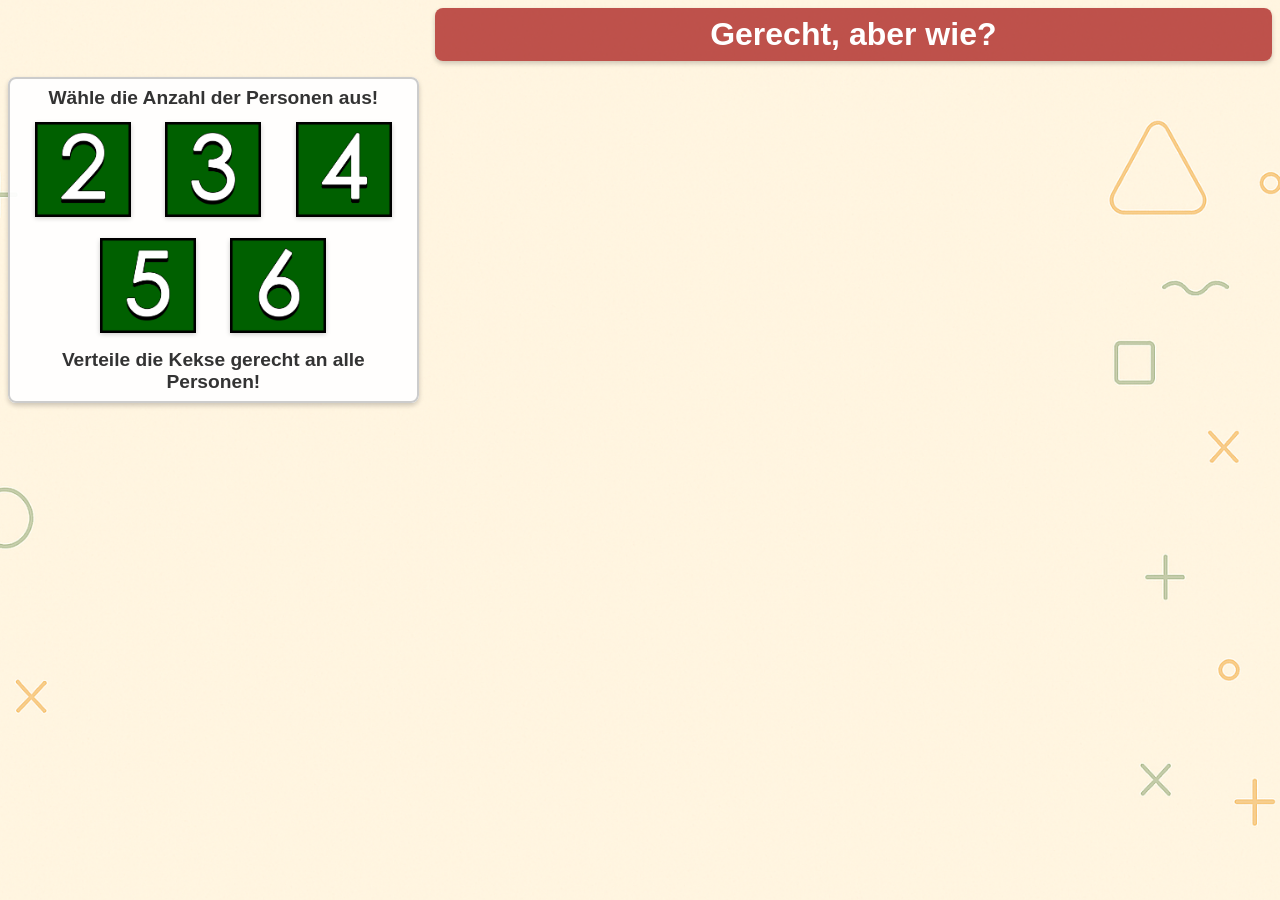
==== src/index.html @ f5fc8e36 "Docker Composer hinzugefügt" ====
<!DOCTYPE html>
<html lang="de">

<head>
    <meta charset="UTF-8">
    <title>Gerecht, aber wie?</title>
    <link rel="stylesheet" href="customizableData.css">
    <link rel="stylesheet" href="style.css">
</head>

<body>
    <div id="gridWrapper">

        <fieldset id="config" class="config">
            <div id="configGridWrapper">
                <h3 id="personNumberTitle">W&auml;hle die Anzahl der Personen aus!</h3>

                <button class="personNumberButton" id="twoPersons" onclick="changePerson(this,2)">
                    <img alt="Auswahl 2 Personen">
                </button>
                <button class="personNumberButton" id="threePersons" onclick="changePerson(this,3)">
                    <img alt="Auswahl 3 Personen">
                </button>
                <button class="personNumberButton" id="fourPersons" onclick="changePerson(this,4)">
                    <img alt="Auswahl 4 Personen">
                </button>
                <button class="personNumberButton" id="fivePersons" onclick="changePerson(this,5)">
                    <img alt="Auswahl 5 Personen">
                </button>
                <button class="personNumberButton" id="sixPersons" onclick="changePerson(this,6)">
                    <img alt="Auswahl 6 Personen">
                </button>

                <h3 id="taskTitle">Verteile die Kekse gerecht an alle Personen!</h3>

            </div>
        </fieldset>

        <fieldset id="toolbox" class="toolbox">
            <legend>Toolbox</legend>
            <form id="toolboxForm">
                <div id="toolboxGridWrapper">
                    <label id="moveRB">
                        <input type="radio" class="radio" name="tool" value="move" checked>
                        <div class="imgWrapper" id="moveImgWrapper"><img id="moveIMG" alt="Keks verschieben">
                            <div>Hinweis: Klicke kurz auf die Kekse, um mehrere gleichzeitig zu bewegen.</div>
                        </div>
                    </label>
                    <label id="breakRB">
                        <input type="radio" class="radio" name="tool" value="break">
                        <div class="imgWrapper" id="breakImgWrapper">
                            <img id="breakIMG" alt="Keks zerbrechen">
                        </div>
                    </label>
                    <label id="mergeRB">
                        <input type="radio" class="radio" name="tool" value="merge">
                        <div class="imgWrapper" id="mergeImgWrapper">
                            <img id="mergeIMG" alt="Keks zusammenf&uuml;gen">
                        </div>
                    </label>
                    <label id="collectRB">
                        <input type="radio" class="radio" name="tool" value="collect">
                        <div class="imgWrapper" id="collectImgWrapper">
                            <img id="collectIMG" alt="Kekse einsammeln">
                        </div>
                    </label>
                </div>
            </form>
        </fieldset>


        <h1 id="headline">Gerecht, aber wie?</h1>

        <div id="circleContainer">
        </div>

        <div id="cookieNumberInputContainer">
            Wie viele Kekse hat jeder?
            <input type="number" id="cookieInput" min="0">
            <button class="button" id="checkBtn" onclick="checkSolution()">Pr&uuml;fen</button>

        </div>
        <div id="messageContainer">
            <div id="message"></div>
            <button class="button" id="newTaskBtn" onclick="createNewTask()">neue Aufgabe</button>
        </div>
    </div>


</body>

</html>

<script src="script.js"></script>
---- src/customizableData.css ----
:root {
    --backgroundImage: url("img/background.png");
    --tableImage: url("img/table.png");
    --plateImage: url("img/plate.png");
    --cookieImage: url("img/cookie.png");
    --cookieHalfRightImage: url("img/cookie_right.png");
    --cookieHalfLeftImage: url("img/cookie_left.png");
    --twoPersonsImage: url("img/2persons.png");
    --threePersonsImage: url("img/3persons.png");
    --fourPersonsImage: url("img/4persons.png");
    --fivePersonsImage: url("img/5persons.png");
    --sixPersonsImage: url("img/6persons.png");
    --moveImage: url("img/move_cookie.png");
    --breakImage: url("img/break_cookie.png");
    --mergeImage: url("img/merge_cookie.png");
    --collectImage: url("img/collect_cookies.png");
    --breakCursorImage: url('img/knife.png');
    --mergeCursorImage: url('img/glue.png');

    --shadowColor: #00000033;
    --headlineFontColor: #ffffff;
    --headlineBackground: #9e0202ab;
    --segmentFontColor: #333333;
    --segmentBackground: #ffffffef;
    --segmentBorderColor: #cccccc;
    --inputBorderColor: #aaaaaa;
    --childnameFontColor: #ffffff;
    --childnameBackground: #303030CC;
    --buttonFontColor: #ffffff;
    --buttonBackground: #006000;
    --messageRightFontColor: #006000;
    --messageRightBorderColor: #006000;
    --messageWrongFontColor: #B30000;
    --messageWrongBorderColor: #B30000;
    --cookieMark: #ff0000;
    --radioColor: #4f46e5;

    --person1Image: url("img/person1.png");
    --person2Image: url("img/person2.png");
    --person3Image: url("img/person3.png");
    --person4Image: url("img/person4.png");
    --person5Image: url("img/person5.png");
    --person6Image: url("img/person6.png");
    --person1Name: Marvin;
    --person2Name: Emil;
    --person3Name: Emma;
    --person4Name: Nico;
    --person5Name: Mia;
    --person6Name: Jan;
}
---- src/style.css ----
* {
  box-sizing: border-box;
}

body {
  font-family: sans-serif;
  text-align: center;
  background-image: var(--backgroundImage);
  background-size: cover;
  background-repeat: no-repeat;
  background-position: center center;
  background-attachment: fixed;
}

#gridWrapper {
  display: grid;
  grid-template-columns: 1fr 1fr 1fr;
  gap: 1rem;
  grid-template-areas:
    '. headline headline'
    'config table table'
    'toolbox table table'
    'toolbox countInput resultMessage'
    'toolbox . .'
}

body.isAdvanced #gridWrapper {
  grid-template-columns: 1fr 1fr 1fr;
  grid-template-areas:
    '. headline headline'
    'config table table'
    'toolbox table table'
    'toolbox countInput resultMessage'
    'toolbox . .'
}

#gridWrapper.twoPersonGrid {
  grid-template-columns: 1fr 1fr 1fr;
  grid-template-areas:
    '. headline headline'
    'config table table'
    'config countInput resultMessage'
    'config . .'
    'toolbox . .'
}

#configGridWrapper {
  display: grid;
  grid-template-columns: 1fr 1fr 1fr 1fr 1fr 1fr;
  grid-template-areas:
    'untertitelLabel untertitelLabel untertitelLabel untertitelLabel untertitelLabel untertitelLabel'
    'twoPersons twoPersons threePersons threePersons fourPersons fourPersons'
    '. fivePersons fivePersons sixPersons sixPersons .'
    'taskLabel taskLabel taskLabel taskLabel taskLabel taskLabel ';
}

body.isAdvanced #configGridWrapper {
  grid-template-columns: 1fr;
  grid-template-areas:
    'taskLabel';
}

#toolboxGridWrapper {
  display: grid;
  grid-template-columns: 1fr;
  grid-template-areas:
    "moveRB"
    "breakRB"
    "mergeRB";
}

#toolboxGridWrapper.anotherTool {
  grid-template-columns: 1fr;
  grid-template-areas:
    "moveRB"
    "breakRB"
    "mergeRB"
    "collectRB";
}

.table {
  display: none;
  position: absolute;
  width: 240px;
  height: 160px;
  top: 340px;
  left: 240px;
}

.tableImg {
  width: 240px;
  height: 160px;
}

#circleContainer {
  position: relative;
  width: 720px;
  height: 500px;
  margin: 0px auto;
  grid-area: table;
}

.person {
  position: absolute;
}

.name {
  margin-left: 5.5rem;
  margin-top: 2.5rem;
  padding: 0.5rem;
  color: var(--childnameFontColor);
  font-size: 1rem;
  font-weight: 600;
  background-color: var(--childnameBackground);
  border-radius: 0.5rem;
  box-shadow: 0 0.15rem 0.3rem var(--shadowColor);
}

.plate {
  width: 120px;
  height: 120px;
  top: 80px;
  position: absolute;
}

.plateImg {
  width: 120px;
  height: 120px;
}

.cookieWrapper {
  position: absolute;
}

.cookie {
  width: 36px;
  height: 36px;
  position: absolute;
}

.halfCookie {
  width: 18px;
  height: 36px;
  position: absolute;
}

.cookie.marked,
.halfCookie.marked {
  border: 2px solid var(--cookieMark);
  border-radius: 20px;
}

.personImg {
  width: 80px;
  left: 20px;
  position: absolute;
}

.personNumberButton {
  background: none;
  border: none;
  margin: 0.5rem;
  transition: transform 0.3s, filter 0.3s;
  cursor: pointer;
}

.personNumberButton img {
  background: var(--buttonBackground);
  width: 6rem;
  height: auto;
  transition: transform 0.3s, filter 0.3s;
  box-shadow: 0 0.15rem 0.3rem var(--shadowColor);
}

.personNumberButton:disabled {
  cursor: default;
}

#twoPersons {
  grid-area: twoPersons;
}

#threePersons {
  grid-area: threePersons;
}

#fourPersons {
  grid-area: fourPersons;
}

#fivePersons {
  grid-area: fivePersons;
}

#sixPersons {
  grid-area: sixPersons;
}

.inactive img {
  filter: grayscale(100%);
  transform: scale(0.75);
  opacity: 0.7;
}

h1 {
  color: var(--headlineFontColor);
  font-size: 2rem;
  font-weight: 800;
  background-color: var(--headlineBackground);
  padding: 0.5rem;
  border-radius: 0.5rem;
  margin: 0;
  width: 100%;
  box-shadow: 0 0.15rem 0.3rem rgba(0, 0, 0, 0.2);
  align-items: center;
  justify-content: center;
  grid-area: headline;
}

h1#headline {
  grid-area: headline;
}

h3 {
  font-size: 1.2rem;
  font-weight: 600;
  margin: 0rem;
  width: 100%;
}

h3#personNumberTitle {
  margin-bottom: 0.25rem;
  grid-area: untertitelLabel;
}

h3#taskTitle {
  margin-top: 0.25rem;
  grid-area: taskLabel;
}

#cookieNumberInputContainer {
  display: none;
  margin: 0 auto;
  padding: 0.5rem;
  background-color: var(--segmentBackground);
  border: 0.15rem solid var(--segmentBorderColor);
  border-radius: 0.5rem;
  box-shadow: 0 0.15rem 0.3rem rgba(0, 0, 0, 0.2);
  width: fit-content;
  text-align: center;
  align-items: center;
  font-size: 1.2rem;
  font-weight: 500;
  color: var(--segmentFontColor);
  animation: fadeIn 0.6s ease;
  grid-area: countInput;
}

input[type="number"],
input[type="text"] {
  padding: 0.25rem;
  font-size: 1rem;
  border-radius: 0.5rem;
  border: 0.07rem solid var(--inputBorderColor);
  margin: 0 0.25rem;
}

input[type="number"] {
  width: 4rem;
}

input[type="text"] {
  width: 6rem;
}

#newTaskBtn {
  display: none;
  margin-top: 0.5rem;
  font-weight: 600;
}

.button {
  background: var(--buttonBackground);
  color: var(--buttonFontColor);
  padding: 0.7rem;
  font-size: 1rem;
  justify-content: center;
  align-items: center;
  border-radius: 0.5rem;
  cursor: pointer;
  white-space: nowrap;
  height: fit-content;
  width: fit-content;
  transition: background-color 0.3s ease, transform 0.2s ease;
  box-shadow: 0 0.15rem 0.3rem var(--shadowColor);
}

.button:disabled {
  background: grey;
  cursor: default;
}

#checkBtn {
  font-weight: 600;
}

.button:not(:disabled):hover {
  transform: scale(1.05);
  text-decoration: underline;
}

@keyframes fadeIn {
  from {
    opacity: 0;
    transform: translateY(1rem);
  }

  to {
    opacity: 1;
    transform: translateY(0);
  }
}


#messageContainer {
  margin: 0 auto;
  padding: 0.5rem;
  background: var(--segmentBackground);
  border-radius: 0.5rem;
  font-size: 1.2rem;
  font-weight: 600;
  width: fit-content;
  height: fit-content;
  box-shadow: 0 0.15rem 0.3rem var(--shadowColor);
  text-align: center;
  display: none;
  animation: fadeIn 0.6s ease;
  grid-area: resultMessage;
}


.toolbox,
.config {
  color: var(--segmentFontColor);
  background: var(--segmentBackground);
  border: 0.15rem solid var(--segmentBorderColor);
  border-radius: 0.5rem;
  box-shadow: 0 0.15rem 0.3rem var(--shadowColor);
  padding: 0.5rem;
  margin: 0;
  animation: fadeIn 0.6s ease;
  width: 100%;
  height: auto;
}

.toolbox {
  display: none;
  grid-area: toolbox;
}

#toolboxGridWrapper {
  display: grid;
  grid-template-columns: 1fr;
  grid-template-areas:
    "moveRB"
    "breakRB"
    "mergeRB";
}

#toolboxGridWrapper.anotherTool {
  display: grid;
  grid-template-columns: 1fr;
  grid-template-areas:
    "moveRB"
    "breakRB"
    "mergeRB"
    "collectRB";
}

.config {
  grid-area: config;
}

.toolbox legend {
  font-size: 1.3rem;
  font-weight: 600;
  color: var(--segmentFontColor);
  margin-bottom: 0.4rem;
}

.toolbox label {
  display: flex;
  margin-bottom: 0.4rem;
  cursor: pointer;
}

.imgWrapper {
  display: flex;
  align-items: center;
  justify-content: center;
}

#moveRB {
  grid-area: moveRB;
}

#moveImgWrapper {
  display: inline-block;
  width: 12rem;
  height: auto;
}

#moveIMG {
  width: 12rem;
  height: auto;
}

#breakRB {
  grid-area: breakRB;
}

#breakImgWrapper {
  width: 8rem;
  height: auto;
}

#breakIMG {
  width: 8rem;
  height: auto;
}

#mergeRB {
  grid-area: mergeRB;
}

#breakImgWrapper {
  width: 8rem;
  height: auto;
}

#mergeIMG {
  width: 8rem;
  height: auto;
}

#collectRB {
  grid-area: collectRB;
  display: none;
}

#collectImgWrapper {
  width: 14rem;
  height: auto;
}

#collectIMG {
  width: 14rem;
  height: auto;
}

.toolbox input[type="radio"] {
  accent-color: var(--radioColor);
  transform: scale(1.7);
  margin-right: 0.5rem;
  cursor: pointer;
}

@media (max-width: 1200px) {

  #gridWrapper,
  body.isAdvanced #gridWrapper,
  #gridWrapper.twoPersonGrid {
    display: grid;
    grid-template-columns: 1fr 1fr;
    grid-template-areas:
      'headline headline'
      'config config'
      'toolbox toolbox'
      'table table'
      'countInput resultMessage';
  }

  #configGridWrapper {
    display: grid;
    grid-template-columns: 1fr 1fr 1fr 1fr 1fr;
    grid-template-areas:
      'untertitelLabel untertitelLabel untertitelLabel untertitelLabel untertitelLabel'
      'twoPersons threePersons fourPersons fivePersons sixPersons'
      'taskLabel taskLabel taskLabel taskLabel taskLabel';
  }

  #toolboxGridWrapper {
    display: grid;
    grid-template-columns: 1fr 1fr 1fr;
    grid-template-areas:
      "moveRB breakRB mergeRB";
  }

  #toolboxGridWrapper.anotherTool {
    grid-template-columns: 1fr 1fr 1fr 1fr;
    grid-template-areas:
      "moveRB breakRB mergeRB collectRB";
  }
}
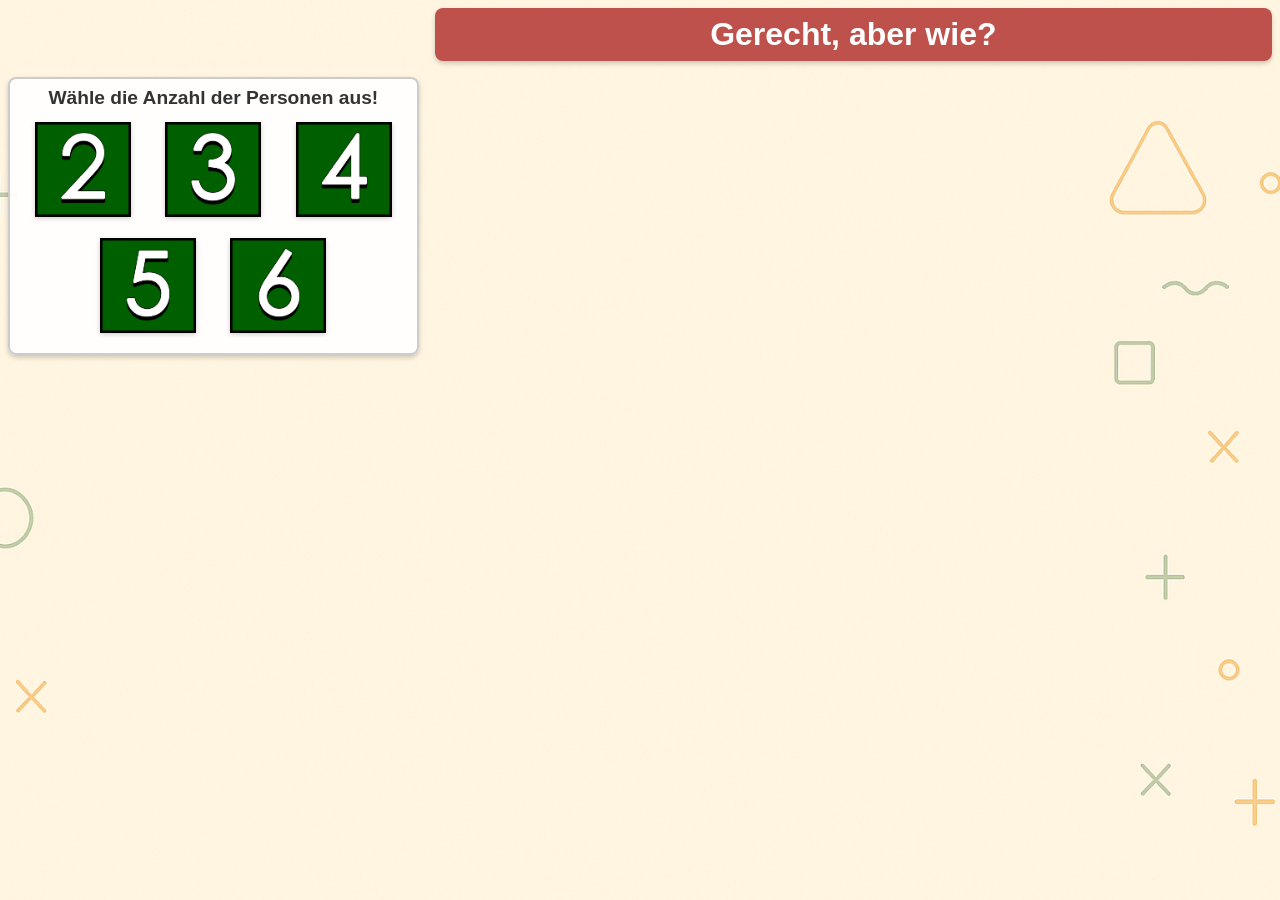
==== commit ddd42d0d: "arbeitsauftraege anpassen, im verteilmodus auch direkt verschieben können, eigene alert-nachrichten" ====
--- a/src/index.html
+++ b/src/index.html
@@ -31,7 +31,8 @@
                     <img alt="Auswahl 6 Personen">
                 </button>
 
-                <h3 id="taskTitle">Verteile die Kekse gerecht an alle Personen!</h3>
+                <h3 id="taskTitle">Verteile die Kekse gerecht an alle Personen.</h3>
+                <h3 id="taskTitleDistribution">Sammle die Kekse zuerst auf dem Tisch.</h3>
 
             </div>
         </fieldset>
@@ -86,6 +87,11 @@
         </div>
     </div>
 
+    <div id="overlay"></div>
+    <div id="customAlert">
+        <div id="alertMessage"></div>
+        <button class="button" id="okBtn" onclick="hideCustomAlert()">OK</button>
+    </div>
 
 </body>
 
--- a/src/style.css
+++ b/src/style.css
@@ -12,55 +12,110 @@
   background-attachment: fixed;
 }
 
+#overlay {
+  display: none;
+  position: fixed;
+  top: 0;
+  left: 0;
+  width: 100vw;
+  height: 100vh;
+  background-color: rgba(0, 0, 0, 0.6);
+  z-index: 999;
+}
+
+#customAlert {
+  display: none;
+  position: fixed;
+  top: 20%;
+  left: 50%;
+  transform: translate(-50%, -50%);
+  z-index: 1000;
+}
+
+#okBtn {
+  transition: none;
+}
+
 #gridWrapper {
   display: grid;
   grid-template-columns: 1fr 1fr 1fr;
   gap: 1rem;
   grid-template-areas:
-    '. headline headline'
-    'config table table'
-    'toolbox table table'
-    'toolbox countInput resultMessage'
-    'toolbox . .'
+    ". headline headline"
+    "config table table"
+    "toolbox table table"
+    "toolbox countInput resultMessage"
+    "toolbox . ."
 }
 
 body.isAdvanced #gridWrapper {
   grid-template-columns: 1fr 1fr 1fr;
   grid-template-areas:
-    '. headline headline'
-    'config table table'
-    'toolbox table table'
-    'toolbox countInput resultMessage'
-    'toolbox . .'
+    ". headline headline"
+    "config table table"
+    "toolbox table table"
+    "toolbox countInput resultMessage"
+    "toolbox . ."
 }
 
 #gridWrapper.twoPersonGrid {
   grid-template-columns: 1fr 1fr 1fr;
   grid-template-areas:
-    '. headline headline'
-    'config table table'
-    'config countInput resultMessage'
-    'config . .'
-    'toolbox . .'
+    ". headline headline"
+    "config table table"
+    "config countInput resultMessage"
+    "config . ."
+    "toolbox . ."
 }
 
 #configGridWrapper {
   display: grid;
+  width: 100%;
+  height: 100%;
+  place-items: center;
   grid-template-columns: 1fr 1fr 1fr 1fr 1fr 1fr;
   grid-template-areas:
-    'untertitelLabel untertitelLabel untertitelLabel untertitelLabel untertitelLabel untertitelLabel'
-    'twoPersons twoPersons threePersons threePersons fourPersons fourPersons'
-    '. fivePersons fivePersons sixPersons sixPersons .'
-    'taskLabel taskLabel taskLabel taskLabel taskLabel taskLabel ';
+    "untertitelLabel untertitelLabel untertitelLabel untertitelLabel untertitelLabel untertitelLabel"
+    "twoPersons twoPersons threePersons threePersons fourPersons fourPersons"
+    ". fivePersons fivePersons sixPersons sixPersons ."
+    "taskLabel taskLabel taskLabel taskLabel taskLabel taskLabel";
+}
+
+#configGridWrapper.distribution {
+  display: grid;
+  grid-template-columns: 1fr 1fr 1fr 1fr 1fr 1fr;
+  grid-template-areas:
+    "untertitelLabel untertitelLabel untertitelLabel untertitelLabel untertitelLabel untertitelLabel"
+    "twoPersons twoPersons threePersons threePersons fourPersons fourPersons"
+    ". fivePersons fivePersons sixPersons sixPersons ."
+    "taskLabel taskLabel taskLabel taskLabel taskLabel taskLabel"
+    "taskLabelDistribution taskLabelDistribution taskLabelDistribution taskLabelDistribution taskLabelDistribution taskLabelDistribution";
 }
 
 body.isAdvanced #configGridWrapper {
   grid-template-columns: 1fr;
   grid-template-areas:
-    'taskLabel';
+    "taskLabel";
+}
+
+body.isAdvanced #configGridWrapper.distribution {
+  grid-template-columns: 1fr;
+  grid-template-areas:
+    "taskLabel"
+    "taskLabelDistribution";
 }
 
 #toolboxGridWrapper {
+  display: grid;
+  width: 100%;
+  height: 100%;
+  align-items: center;
+  grid-template-columns: 1fr;
+  grid-template-areas:
+    "moveRB";
+}
+
+body.isAdvanced #toolboxGridWrapper {
   display: grid;
   grid-template-columns: 1fr;
   grid-template-areas:
@@ -69,7 +124,14 @@
     "mergeRB";
 }
 
-#toolboxGridWrapper.anotherTool {
+#toolboxGridWrapper.withCollectionTool {
+  grid-template-columns: 1fr;
+  grid-template-areas:
+    "moveRB"
+    "collectRB";
+}
+
+body.isAdvanced #toolboxGridWrapper.withCollectionTool {
   grid-template-columns: 1fr;
   grid-template-areas:
     "moveRB"
@@ -165,7 +227,7 @@
 }
 
 .personNumberButton img {
-  background: var(--buttonBackground);
+  background-color: var(--buttonBackground);
   width: 6rem;
   height: auto;
   transition: transform 0.3s, filter 0.3s;
@@ -222,10 +284,11 @@
 }
 
 h3 {
+  display: flex;
   font-size: 1.2rem;
   font-weight: 600;
   margin: 0rem;
-  width: 100%;
+  width: fit-content;
 }
 
 h3#personNumberTitle {
@@ -234,8 +297,15 @@
 }
 
 h3#taskTitle {
+  display: none;
   margin-top: 0.25rem;
   grid-area: taskLabel;
+}
+
+h3#taskTitleDistribution {
+  display: none;
+  margin-top: 0.25rem;
+  grid-area: taskLabelDistribution;
 }
 
 #cookieNumberInputContainer {
@@ -280,7 +350,7 @@
 }
 
 .button {
-  background: var(--buttonBackground);
+  background-color: var(--buttonBackground);
   color: var(--buttonFontColor);
   padding: 0.7rem;
   font-size: 1rem;
@@ -288,7 +358,6 @@
   align-items: center;
   border-radius: 0.5rem;
   cursor: pointer;
-  white-space: nowrap;
   height: fit-content;
   width: fit-content;
   transition: background-color 0.3s ease, transform 0.2s ease;
@@ -296,7 +365,7 @@
 }
 
 .button:disabled {
-  background: grey;
+  background-color: grey;
   cursor: default;
 }
 
@@ -325,7 +394,7 @@
 #messageContainer {
   margin: 0 auto;
   padding: 0.5rem;
-  background: var(--segmentBackground);
+  background-color: var(--segmentBackground);
   border-radius: 0.5rem;
   font-size: 1.2rem;
   font-weight: 600;
@@ -339,57 +408,46 @@
 }
 
 
-.toolbox,
-.config {
+#toolbox,
+#config,
+#customAlert {
   color: var(--segmentFontColor);
-  background: var(--segmentBackground);
+  background-color: var(--segmentBackground);
   border: 0.15rem solid var(--segmentBorderColor);
   border-radius: 0.5rem;
   box-shadow: 0 0.15rem 0.3rem var(--shadowColor);
   padding: 0.5rem;
   margin: 0;
+}
+
+#toolbox {
+  display: none;
+  width: 100%;
+  height: auto;
   animation: fadeIn 0.6s ease;
+  grid-area: toolbox;
+}
+
+#toolboxForm {
   width: 100%;
-  height: auto;
-}
-
-.toolbox {
-  display: none;
-  grid-area: toolbox;
-}
-
-#toolboxGridWrapper {
-  display: grid;
-  grid-template-columns: 1fr;
-  grid-template-areas:
-    "moveRB"
-    "breakRB"
-    "mergeRB";
-}
-
-#toolboxGridWrapper.anotherTool {
-  display: grid;
-  grid-template-columns: 1fr;
-  grid-template-areas:
-    "moveRB"
-    "breakRB"
-    "mergeRB"
-    "collectRB";
-}
-
-.config {
+  height: 100%;
+}
+
+#config {
+  width: 100%;
+  height: auto;
+  animation: fadeIn 0.6s ease;
   grid-area: config;
 }
 
-.toolbox legend {
+#toolbox legend {
   font-size: 1.3rem;
   font-weight: 600;
   color: var(--segmentFontColor);
   margin-bottom: 0.4rem;
 }
 
-.toolbox label {
-  display: flex;
+#toolbox label {
   margin-bottom: 0.4rem;
   cursor: pointer;
 }
@@ -402,6 +460,7 @@
 
 #moveRB {
   grid-area: moveRB;
+  display: flex;
 }
 
 #moveImgWrapper {
@@ -417,6 +476,7 @@
 
 #breakRB {
   grid-area: breakRB;
+  display: none;
 }
 
 #breakImgWrapper {
@@ -431,6 +491,7 @@
 
 #mergeRB {
   grid-area: mergeRB;
+  display: none;
 }
 
 #breakImgWrapper {
@@ -458,7 +519,7 @@
   height: auto;
 }
 
-.toolbox input[type="radio"] {
+#toolbox input[type="radio"] {
   accent-color: var(--radioColor);
   transform: scale(1.7);
   margin-right: 0.5rem;
@@ -473,30 +534,58 @@
     display: grid;
     grid-template-columns: 1fr 1fr;
     grid-template-areas:
-      'headline headline'
-      'config config'
-      'toolbox toolbox'
-      'table table'
-      'countInput resultMessage';
+      "headline headline"
+      "config config"
+      "toolbox toolbox"
+      "table table"
+      "countInput resultMessage";
   }
 
   #configGridWrapper {
     display: grid;
+    width: 100%;
+    height: 100%;
     grid-template-columns: 1fr 1fr 1fr 1fr 1fr;
     grid-template-areas:
-      'untertitelLabel untertitelLabel untertitelLabel untertitelLabel untertitelLabel'
-      'twoPersons threePersons fourPersons fivePersons sixPersons'
-      'taskLabel taskLabel taskLabel taskLabel taskLabel';
+      "untertitelLabel untertitelLabel untertitelLabel untertitelLabel untertitelLabel"
+      "twoPersons threePersons fourPersons fivePersons sixPersons"
+      "taskLabel taskLabel taskLabel taskLabel taskLabel";
+  }
+
+  #configGridWrapper.distribution {
+    display: grid;
+    grid-template-columns: 1fr 1fr 1fr 1fr 1fr;
+    grid-template-areas:
+      "untertitelLabel untertitelLabel untertitelLabel untertitelLabel untertitelLabel"
+      "twoPersons threePersons fourPersons fivePersons sixPersons"
+      "taskLabel taskLabel taskLabel taskLabel taskLabel"
+      "taskLabelDistribution taskLabelDistribution taskLabelDistribution taskLabelDistribution taskLabelDistribution";
+  }
+
+  body.isAdvanced #toolboxGridWrapper {
+    display: grid;
+    grid-template-columns: 1fr 1fr 1fr;
+    grid-template-areas:
+      "moveRB breakRB mergeRB";
   }
 
   #toolboxGridWrapper {
     display: grid;
-    grid-template-columns: 1fr 1fr 1fr;
-    grid-template-areas:
-      "moveRB breakRB mergeRB";
-  }
-
-  #toolboxGridWrapper.anotherTool {
+    width: 100%;
+    height: 100%;
+    justify-items: center;
+    grid-template-columns: 1fr;
+    grid-template-areas:
+      "moveRB";
+  }
+
+  #toolboxGridWrapper.withCollectionTool {
+    grid-template-columns: 1fr 1fr;
+    grid-template-areas:
+      "moveRB collectRB";
+  }
+
+  body.isAdvanced #toolboxGridWrapper.withCollectionTool {
     grid-template-columns: 1fr 1fr 1fr 1fr;
     grid-template-areas:
       "moveRB breakRB mergeRB collectRB";
